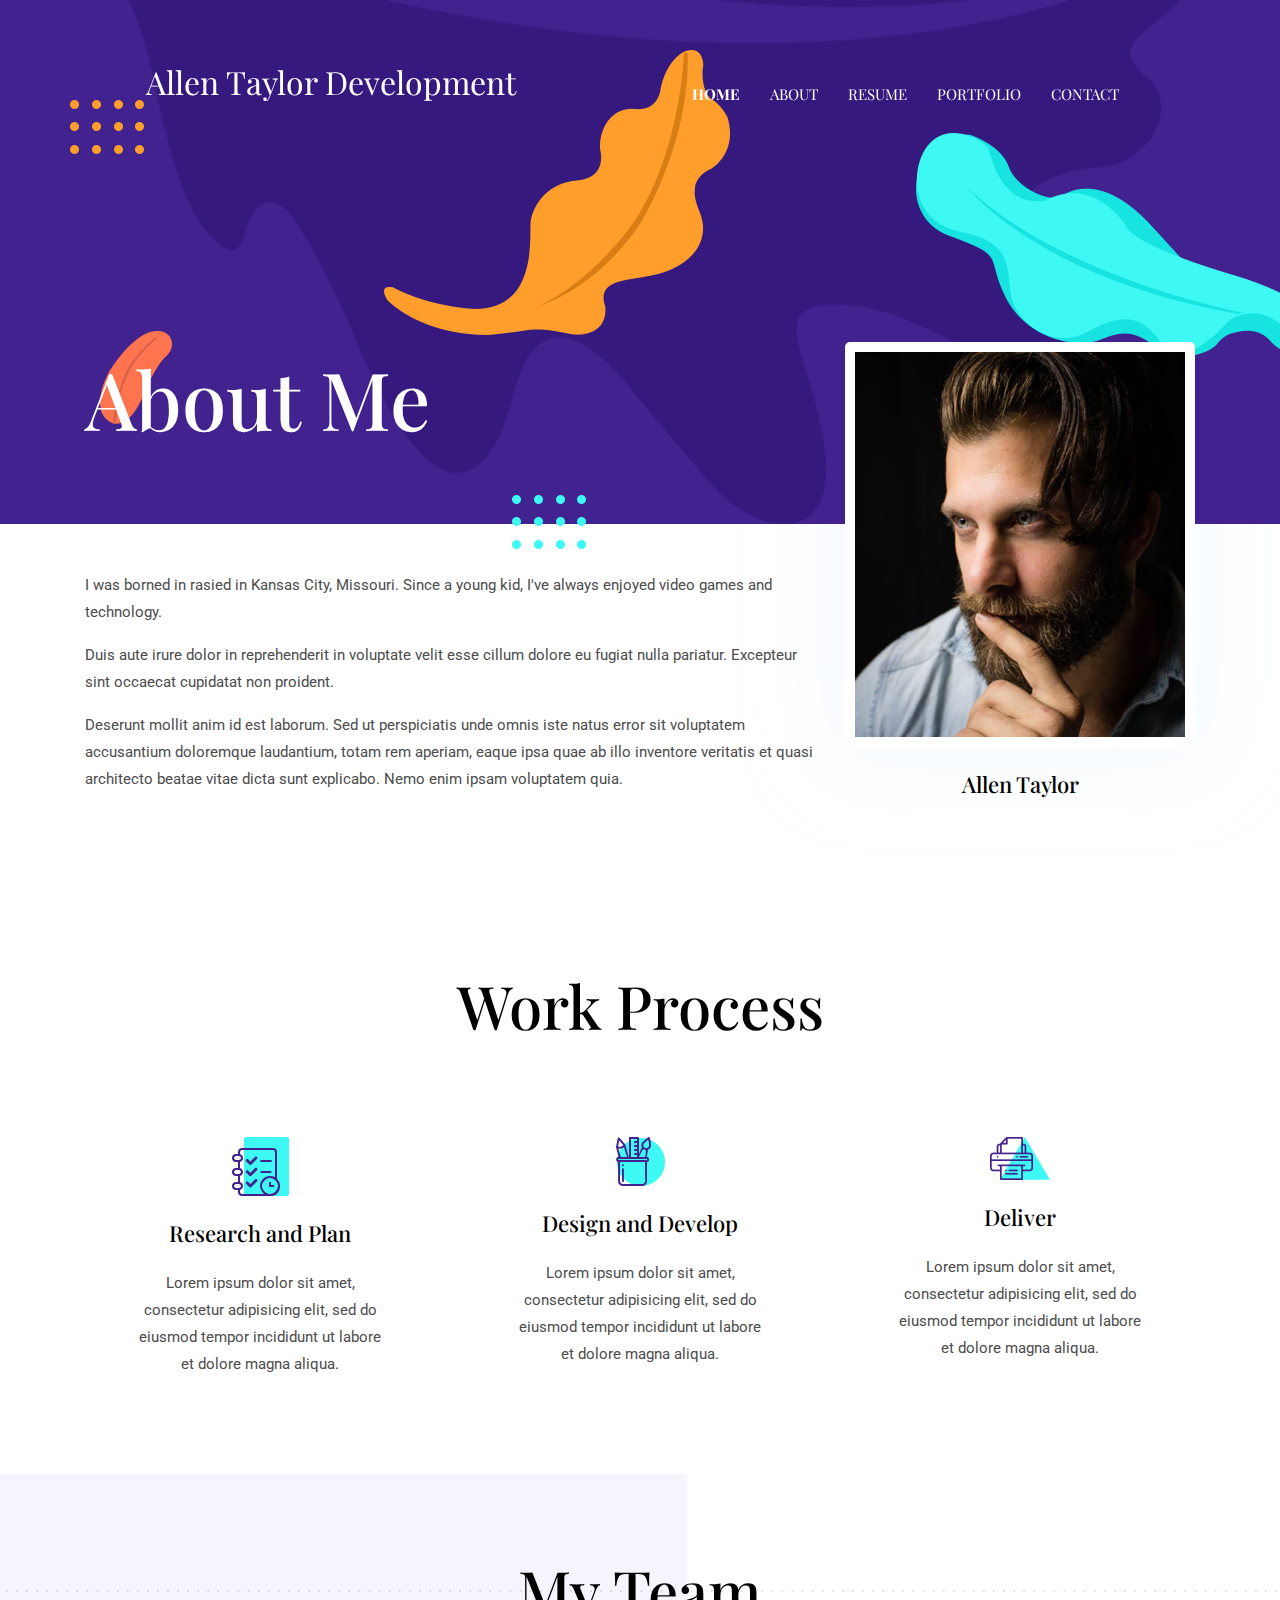
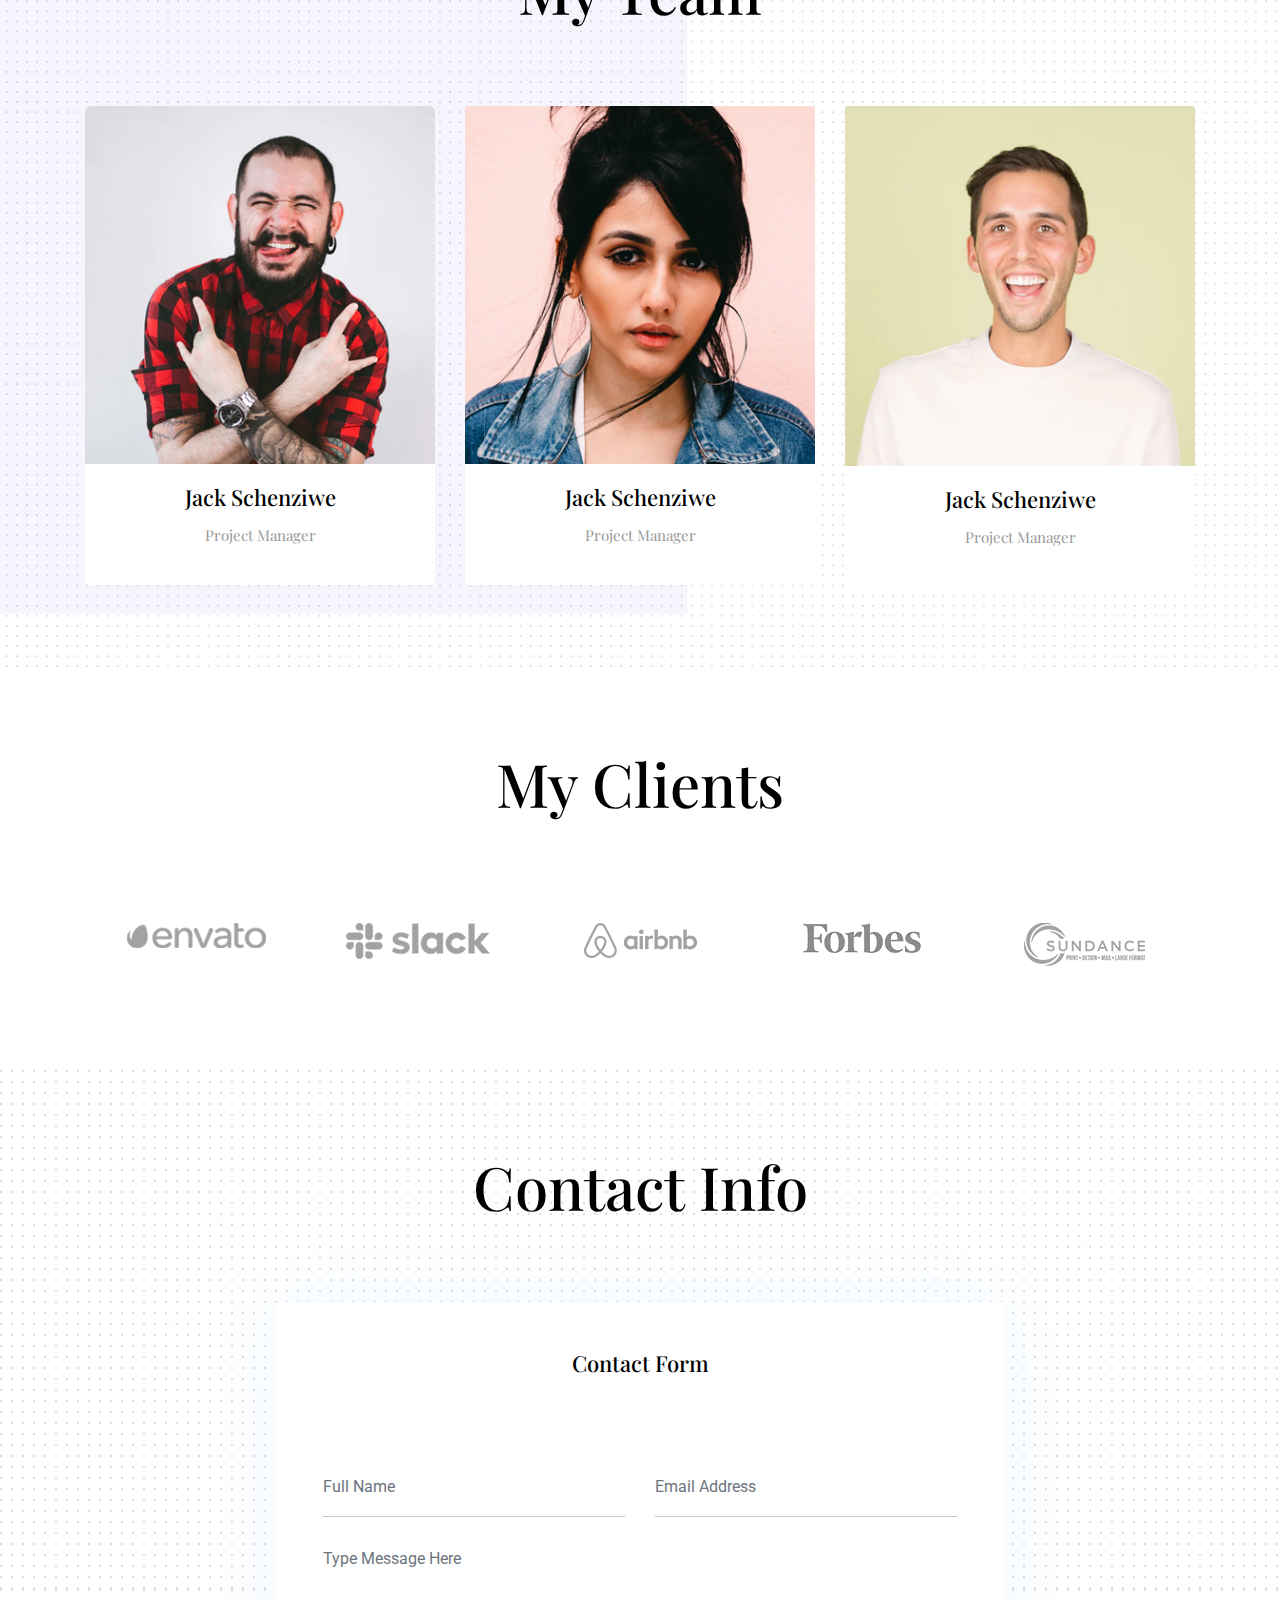
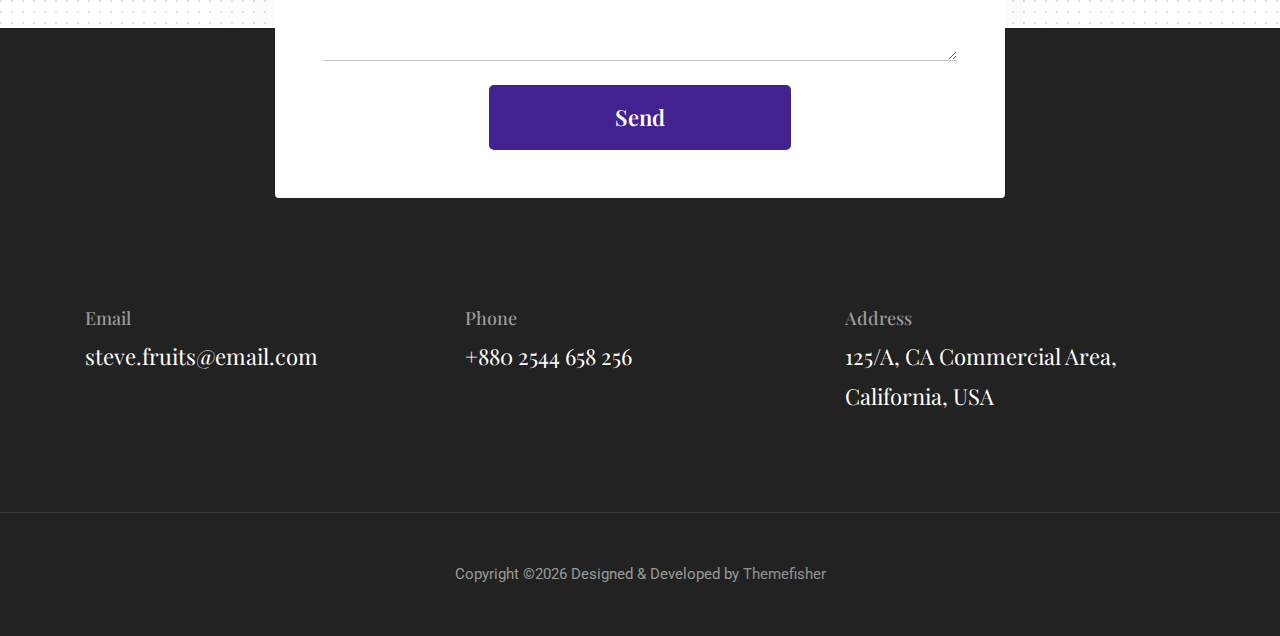
==== about.html @ 37cd65c7 "first commit" ====
<!--
 // WEBSITE: https://themefisher.com
 // TWITTER: https://twitter.com/themefisher
 // FACEBOOK: https://www.facebook.com/themefisher
 // GITHUB: https://github.com/themefisher/
-->

<!-- 
THEME: Kross - Creative Portfolio Template
VERSION: 1.0.0
AUTHOR: Themefisher

HOMEPAGE: https://themefisher.com/products/kross-creative-portfolio-template/
DEMO: https://demo.themefisher.com/kross/
GITHUB: https://github.com/themefisher/meghna-onepage-html5-business-template

Get HUGO Version : https://gethugothemes.com/products/kross-hugo-theme/

WEBSITE: https://themefisher.com
TWITTER: https://twitter.com/themefisher
FACEBOOK: https://www.facebook.com/themefisher
-->

<!DOCTYPE html>
<html lang="en">
<head>

  <!-- Basic Page Needs
  ================================================== -->
  <meta charset="utf-8">
  <title> Allen Taylor</title>

  <!-- Mobile Specific Metas
  ================================================== -->
  <meta http-equiv="X-UA-Compatible" content="IE=edge">
  <meta name="description" content="Creative Portfolio Template">
  <meta name="viewport" content="width=device-width, initial-scale=1.0, maximum-scale=5.0">
  <meta name="author" content="Themefisher">
  <meta name="generator" content="Themefisher Kross Template v1.0">
  <!-- Favicon -->
  <link rel="shortcut icon" type="image/x-icon" href="images/favicon.png" />
  
  <!-- ** Plugins Needed for the Project ** -->
  <!-- Bootstrap -->
  <link rel="stylesheet" href="plugins/bootstrap/bootstrap.min.css">
  <!-- slick slider -->
  <link rel="stylesheet" href="plugins/slick/slick.css">
  <!-- themefy-icon -->
  <link rel="stylesheet" href="plugins/themify-icons/themify-icons.css">

  <!-- Main Stylesheet -->
  <link href="css/style.css" rel="stylesheet">

</head>
<body>
  

<header class="navigation fixed-top">
  <nav class="navbar navbar-expand-lg navbar-dark">
    <a class="navbar-brand font-tertiary h3" href="index.html" id="header">
      <p> Allen Taylor Development</p>
    </a>
    <button class="navbar-toggler" type="button" data-toggle="collapse" data-target="#navigation"
      aria-controls="navigation" aria-expanded="false" aria-label="Toggle navigation">
      <span class="navbar-toggler-icon"></span>
    </button>

    <div class="collapse navbar-collapse text-center" id="navigation">
      <ul class="navbar-nav ml-auto">
        <li class="nav-item active">
          <a class="nav-link" href="index.html">Home</a>
        </li>
        <li class="nav-item">
          <a class="nav-link" href="about.html">about</a>
        </li>
        <li class="nav-item">
          <a class="nav-link" href="resume.html">Resume</a>
        </li>
        <li class="nav-item">
          <a class="nav-link" href="portfolio.html">Portfolio</a>
        </li>
        <li class="nav-item">
          <a class="nav-link" href="contact.html">Contact</a>
        </li>
      </ul>
    </div>
  </nav>
</header>

<!-- page title -->
<section class="page-title-alt bg-primary position-relative">
  <div class="container">
    <div class="row">
      <div class="col-12">
        <h1 class="text-white font-tertiary">About Me</h1>
      </div>
    </div>
  </div>
  <!-- background shapes -->
  <img src="images/illustrations/leaf-bg-top.png" alt="illustrations" class="bg-shape-1 w-100">
  <img src="images/illustrations/dots-group-sm.png" alt="illustrations" class="bg-shape-2">
  <img src="images/illustrations/leaf-yellow.png" alt="illustrations" class="bg-shape-3">
  <img src="images/illustrations/leaf-orange.png" alt="illustrations" class="bg-shape-4">
  <img src="images/illustrations/dots-group-cyan.png" alt="illustrations" class="bg-shape-5">
  <img src="images/illustrations/leaf-cyan-lg.png" alt="illustrations" class="bg-shape-6">
</section>
<!-- /page title -->

<!-- about -->
<section class="section pt-5">
  <div class="container">
    <div class="row">
      <div class="col-md-8">
        <p>I was borned in rasied in Kansas City, Missouri. Since a young kid, I've always enjoyed video games and technology. </p>
        <p>Duis aute irure dolor in reprehenderit in voluptate velit esse cillum dolore eu fugiat nulla pariatur.
          Excepteur sint occaecat cupidatat non proident.</p>
        <p>Deserunt mollit anim id est laborum. Sed ut perspiciatis unde omnis iste natus error sit voluptatem
          accusantium doloremque laudantium, totam rem aperiam, eaque ipsa quae ab illo inventore veritatis et quasi
          architecto beatae vitae dicta sunt explicabo. Nemo enim ipsam voluptatem quia.</p>
      </div>
      <div class="col-md-4 text-center drag-lg-top">
        <div class="shadow-down mb-4">
          <img src="images/about/author.jpg" alt="author" class="img-fluid w-100 rounded-lg border-thick border-white">
        </div>
        <h4>Allen Taylor</h4>
      </div>
    </div>
  </div>
</section>
<!-- /about -->

<!-- Work Process -->
<section class="section">
  <div class="container">
    <div class="row justify-content-around">
      <div class="col-lg-12 text-center">
        <h2 class="section-title">Work Process</h2>
      </div>
      <div class="col-lg-3 col-md-4 text-center hover-shadow pt-3">
        <div class="">
          <img src="images/icons/plan.png" class="mb-4" alt="icon">
          <h4 class="mb-4">Research and Plan</h4>
          <p>Lorem ipsum dolor sit amet, consectetur adipisicing elit, sed do eiusmod tempor incididunt ut labore et
            dolore magna aliqua.</p>
        </div>
      </div>
      <div class="col-lg-3 col-md-4 text-center hover-shadow pt-3">
        <img src="images/icons/design.png" class="mb-4" alt="icon">
        <h4 class="mb-4">Design and Develop</h4>
        <p>Lorem ipsum dolor sit amet, consectetur adipisicing elit, sed do eiusmod tempor incididunt ut labore et
          dolore magna aliqua.</p>
      </div>
      <div class="col-lg-3 col-md-4 text-center hover-shadow pt-3">
        <img src="images/icons/print.png" class="mb-4" alt="icon">
        <h4 class="mb-4">Deliver</h4>
        <p>Lorem ipsum dolor sit amet, consectetur adipisicing elit, sed do eiusmod tempor incididunt ut labore et
          dolore magna aliqua.</p>
      </div>
    </div>
  </div>
</section>
<!-- ./Work Process -->

<!-- team -->
<section class="section bg-cover" data-background="images/backgrounds/team-bg.png">
  <div class="container">
    <div class="row">
      <div class="col-12 text-center">
        <h2 class="section-title">My Team</h2>
      </div>
      <div class="col-md-4 col-sm-6 mb-4 mb-md-0">
        <div class="card text-center">
          <img src="images/team/member-1.png" class="card-img-top">
          <div class="card-body">
            <h4 class="card-title">Jack Schenziwe</h4>
            <p class="text-light font-secondary">Project Manager</p>
          </div>
        </div>
      </div>
      <div class="col-md-4 col-sm-6 mb-4 mb-md-0">
        <div class="card text-center">
          <img src="images/team/member-2.png" class="card-img-top">
          <div class="card-body">
            <h4 class="card-title">Jack Schenziwe</h4>
            <p class="text-light font-secondary">Project Manager</p>
          </div>
        </div>
      </div>
      <div class="col-md-4 col-sm-6 mb-4 mb-md-0">
        <div class="card text-center">
          <img src="images/team/member-3.png" class="card-img-top">
          <div class="card-body">
            <h4 class="card-title">Jack Schenziwe</h4>
            <p class="text-light font-secondary">Project Manager</p>
          </div>
        </div>
      </div>
    </div>
  </div>
</section>
<!-- /team -->

<!-- clients -->
<section class="section">
  <div class="container">
    <div class="row">
      <div class="col-12 text-center">
        <h2 class="section-title">My Clients</h2>
      </div>
    </div>
    <div class="row">
      <div class="col-12">
        <div class="client-logo-slider d-flex align-items-center">
          <a href="contact.html" class="text-center d-block outline-0 p-4"><img class="d-unset img-fluid"
              src="images/clients-logo/client-logo-1.png" alt="client-logo"></a>
          <a href="contact.html" class="text-center d-block outline-0 p-4"><img class="d-unset img-fluid"
              src="images/clients-logo/client-logo-2.png" alt="client-logo"></a>
          <a href="contact.html" class="text-center d-block outline-0 p-4"><img class="d-unset img-fluid"
              src="images/clients-logo/client-logo-3.png" alt="client-logo"></a>
          <a href="contact.html" class="text-center d-block outline-0 p-4"><img class="d-unset img-fluid"
              src="images/clients-logo/client-logo-4.png" alt="client-logo"></a>
          <a href="contact.html" class="text-center d-block outline-0 p-4"><img class="d-unset img-fluid"
              src="images/clients-logo/client-logo-5.png" alt="client-logo"></a>
          <a href="contact.html" class="text-center d-block outline-0 p-4"><img class="d-unset img-fluid"
              src="images/clients-logo/client-logo-1.png" alt="client-logo"></a>
          <a href="contact.html" class="text-center d-block outline-0 p-4"><img class="d-unset img-fluid"
              src="images/clients-logo/client-logo-2.png" alt="client-logo"></a>
          <a href="contact.html" class="text-center d-block outline-0 p-4"><img class="d-unset img-fluid"
              src="images/clients-logo/client-logo-3.png" alt="client-logo"></a>
          <a href="contact.html" class="text-center d-block outline-0 p-4"><img class="d-unset img-fluid"
              src="images/clients-logo/client-logo-4.png" alt="client-logo"></a>
          <a href="contact.html" class="text-center d-block outline-0 p-4"><img class="d-unset img-fluid"
              src="images/clients-logo/client-logo-5.png" alt="client-logo"></a>
        </div>
      </div>
    </div>
  </div>
</section>
<!-- /clients -->

<!-- contact -->
<section class="section section-on-footer" data-background="images/backgrounds/bg-dots.png">
  <div class="container">
    <div class="row">
      <div class="col-12 text-center">
        <h2 class="section-title">Contact Info</h2>
      </div>
      <div class="col-lg-8 mx-auto">
        <div class="bg-white rounded text-center p-5 shadow-down">
          <h4 class="mb-80">Contact Form</h4>
          <form action="#" class="row">
            <div class="col-md-6">
              <input type="text" id="name" name="name" placeholder="Full Name" class="form-control px-0 mb-4" required>
            </div>
            <div class="col-md-6">
              <input type="email" id="email" name="email" placeholder="Email Address" class="form-control px-0 mb-4" required>
            </div>
            <div class="col-12">
              <textarea name="message" id="message" class="form-control px-0 mb-4"
                placeholder="Type Message Here" required></textarea>
            </div>
            <div class="col-lg-6 col-10 mx-auto">
              <button class="btn btn-primary w-100">send</button>
            </div>
          </form>
        </div>
      </div>
    </div>
  </div>
</section>
<!-- /contact -->

<!-- footer -->
<footer class="bg-dark footer-section">
  <div class="section">
    <div class="container">
      <div class="row">
        <div class="col-md-4">
          <h5 class="text-light">Email</h5>
          <p class="text-white paragraph-lg font-secondary">steve.fruits@email.com</p>
        </div>
        <div class="col-md-4">
          <h5 class="text-light">Phone</h5>
          <p class="text-white paragraph-lg font-secondary">+880 2544 658 256</p>
        </div>
        <div class="col-md-4">
          <h5 class="text-light">Address</h5>
          <p class="text-white paragraph-lg font-secondary">125/A, CA Commercial Area, California, USA</p>
        </div>
      </div>
    </div>
  </div>
  <div class="border-top text-center border-dark py-5">
    <p class="mb-0 text-light">Copyright &copy;<script>
        var CurrentYear = new Date().getFullYear()
        document.write(CurrentYear)
      </script> Designed &amp; Developed by <a class="text-white-50" href="Themefisher">Themefisher</a></p>
  </div>
</footer>
<!-- /footer -->

<!-- jQuery -->
<script src="plugins/jQuery/jquery.min.js"></script>
<!-- Bootstrap JS -->
<script src="plugins/bootstrap/bootstrap.min.js"></script>
<!-- slick slider -->
<script src="plugins/slick/slick.min.js"></script>
<!-- filter -->
<script src="plugins/shuffle/shuffle.min.js"></script>

<!-- Main Script -->
<script src="js/script.js"></script>

</body>
</html>
---- plugins/themify-icons/themify-icons.css ----
@font-face{font-family:themify;src:url(fonts/themify.eot?-fvbane);src:url(fonts/themify.eot?#iefix-fvbane) format('embedded-opentype'),url(fonts/themify.woff?-fvbane) format('woff'),url(fonts/themify.ttf?-fvbane) format('truetype'),url(fonts/themify.svg?-fvbane#themify) format('svg');font-weight:400;font-style:normal}[class*=" ti-"],[class^=ti-]{font-family:themify;speak:none;font-style:normal;font-weight:400;font-variant:normal;text-transform:none;line-height:1;-webkit-font-smoothing:antialiased;-moz-osx-font-smoothing:grayscale}.ti-wand:before{content:"\e600"}.ti-volume:before{content:"\e601"}.ti-user:before{content:"\e602"}.ti-unlock:before{content:"\e603"}.ti-unlink:before{content:"\e604"}.ti-trash:before{content:"\e605"}.ti-thought:before{content:"\e606"}.ti-target:before{content:"\e607"}.ti-tag:before{content:"\e608"}.ti-tablet:before{content:"\e609"}.ti-star:before{content:"\e60a"}.ti-spray:before{content:"\e60b"}.ti-signal:before{content:"\e60c"}.ti-shopping-cart:before{content:"\e60d"}.ti-shopping-cart-full:before{content:"\e60e"}.ti-settings:before{content:"\e60f"}.ti-search:before{content:"\e610"}.ti-zoom-in:before{content:"\e611"}.ti-zoom-out:before{content:"\e612"}.ti-cut:before{content:"\e613"}.ti-ruler:before{content:"\e614"}.ti-ruler-pencil:before{content:"\e615"}.ti-ruler-alt:before{content:"\e616"}.ti-bookmark:before{content:"\e617"}.ti-bookmark-alt:before{content:"\e618"}.ti-reload:before{content:"\e619"}.ti-plus:before{content:"\e61a"}.ti-pin:before{content:"\e61b"}.ti-pencil:before{content:"\e61c"}.ti-pencil-alt:before{content:"\e61d"}.ti-paint-roller:before{content:"\e61e"}.ti-paint-bucket:before{content:"\e61f"}.ti-na:before{content:"\e620"}.ti-mobile:before{content:"\e621"}.ti-minus:before{content:"\e622"}.ti-medall:before{content:"\e623"}.ti-medall-alt:before{content:"\e624"}.ti-marker:before{content:"\e625"}.ti-marker-alt:before{content:"\e626"}.ti-arrow-up:before{content:"\e627"}.ti-arrow-right:before{content:"\e628"}.ti-arrow-left:before{content:"\e629"}.ti-arrow-down:before{content:"\e62a"}.ti-lock:before{content:"\e62b"}.ti-location-arrow:before{content:"\e62c"}.ti-link:before{content:"\e62d"}.ti-layout:before{content:"\e62e"}.ti-layers:before{content:"\e62f"}.ti-layers-alt:before{content:"\e630"}.ti-key:before{content:"\e631"}.ti-import:before{content:"\e632"}.ti-image:before{content:"\e633"}.ti-heart:before{content:"\e634"}.ti-heart-broken:before{content:"\e635"}.ti-hand-stop:before{content:"\e636"}.ti-hand-open:before{content:"\e637"}.ti-hand-drag:before{content:"\e638"}.ti-folder:before{content:"\e639"}.ti-flag:before{content:"\e63a"}.ti-flag-alt:before{content:"\e63b"}.ti-flag-alt-2:before{content:"\e63c"}.ti-eye:before{content:"\e63d"}.ti-export:before{content:"\e63e"}.ti-exchange-vertical:before{content:"\e63f"}.ti-desktop:before{content:"\e640"}.ti-cup:before{content:"\e641"}.ti-crown:before{content:"\e642"}.ti-comments:before{content:"\e643"}.ti-comment:before{content:"\e644"}.ti-comment-alt:before{content:"\e645"}.ti-close:before{content:"\e646"}.ti-clip:before{content:"\e647"}.ti-angle-up:before{content:"\e648"}.ti-angle-right:before{content:"\e649"}.ti-angle-left:before{content:"\e64a"}.ti-angle-down:before{content:"\e64b"}.ti-check:before{content:"\e64c"}.ti-check-box:before{content:"\e64d"}.ti-camera:before{content:"\e64e"}.ti-announcement:before{content:"\e64f"}.ti-brush:before{content:"\e650"}.ti-briefcase:before{content:"\e651"}.ti-bolt:before{content:"\e652"}.ti-bolt-alt:before{content:"\e653"}.ti-blackboard:before{content:"\e654"}.ti-bag:before{content:"\e655"}.ti-move:before{content:"\e656"}.ti-arrows-vertical:before{content:"\e657"}.ti-arrows-horizontal:before{content:"\e658"}.ti-fullscreen:before{content:"\e659"}.ti-arrow-top-right:before{content:"\e65a"}.ti-arrow-top-left:before{content:"\e65b"}.ti-arrow-circle-up:before{content:"\e65c"}.ti-arrow-circle-right:before{content:"\e65d"}.ti-arrow-circle-left:before{content:"\e65e"}.ti-arrow-circle-down:before{content:"\e65f"}.ti-angle-double-up:before{content:"\e660"}.ti-angle-double-right:before{content:"\e661"}.ti-angle-double-left:before{content:"\e662"}.ti-angle-double-down:before{content:"\e663"}.ti-zip:before{content:"\e664"}.ti-world:before{content:"\e665"}.ti-wheelchair:before{content:"\e666"}.ti-view-list:before{content:"\e667"}.ti-view-list-alt:before{content:"\e668"}.ti-view-grid:before{content:"\e669"}.ti-uppercase:before{content:"\e66a"}.ti-upload:before{content:"\e66b"}.ti-underline:before{content:"\e66c"}.ti-truck:before{content:"\e66d"}.ti-timer:before{content:"\e66e"}.ti-ticket:before{content:"\e66f"}.ti-thumb-up:before{content:"\e670"}.ti-thumb-down:before{content:"\e671"}.ti-text:before{content:"\e672"}.ti-stats-up:before{content:"\e673"}.ti-stats-down:before{content:"\e674"}.ti-split-v:before{content:"\e675"}.ti-split-h:before{content:"\e676"}.ti-smallcap:before{content:"\e677"}.ti-shine:before{content:"\e678"}.ti-shift-right:before{content:"\e679"}.ti-shift-left:before{content:"\e67a"}.ti-shield:before{content:"\e67b"}.ti-notepad:before{content:"\e67c"}.ti-server:before{content:"\e67d"}.ti-quote-right:before{content:"\e67e"}.ti-quote-left:before{content:"\e67f"}.ti-pulse:before{content:"\e680"}.ti-printer:before{content:"\e681"}.ti-power-off:before{content:"\e682"}.ti-plug:before{content:"\e683"}.ti-pie-chart:before{content:"\e684"}.ti-paragraph:before{content:"\e685"}.ti-panel:before{content:"\e686"}.ti-package:before{content:"\e687"}.ti-music:before{content:"\e688"}.ti-music-alt:before{content:"\e689"}.ti-mouse:before{content:"\e68a"}.ti-mouse-alt:before{content:"\e68b"}.ti-money:before{content:"\e68c"}.ti-microphone:before{content:"\e68d"}.ti-menu:before{content:"\e68e"}.ti-menu-alt:before{content:"\e68f"}.ti-map:before{content:"\e690"}.ti-map-alt:before{content:"\e691"}.ti-loop:before{content:"\e692"}.ti-location-pin:before{content:"\e693"}.ti-list:before{content:"\e694"}.ti-light-bulb:before{content:"\e695"}.ti-Italic:before{content:"\e696"}.ti-info:before{content:"\e697"}.ti-infinite:before{content:"\e698"}.ti-id-badge:before{content:"\e699"}.ti-hummer:before{content:"\e69a"}.ti-home:before{content:"\e69b"}.ti-help:before{content:"\e69c"}.ti-headphone:before{content:"\e69d"}.ti-harddrives:before{content:"\e69e"}.ti-harddrive:before{content:"\e69f"}.ti-gift:before{content:"\e6a0"}.ti-game:before{content:"\e6a1"}.ti-filter:before{content:"\e6a2"}.ti-files:before{content:"\e6a3"}.ti-file:before{content:"\e6a4"}.ti-eraser:before{content:"\e6a5"}.ti-envelope:before{content:"\e6a6"}.ti-download:before{content:"\e6a7"}.ti-direction:before{content:"\e6a8"}.ti-direction-alt:before{content:"\e6a9"}.ti-dashboard:before{content:"\e6aa"}.ti-control-stop:before{content:"\e6ab"}.ti-control-shuffle:before{content:"\e6ac"}.ti-control-play:before{content:"\e6ad"}.ti-control-pause:before{content:"\e6ae"}.ti-control-forward:before{content:"\e6af"}.ti-control-backward:before{content:"\e6b0"}.ti-cloud:before{content:"\e6b1"}.ti-cloud-up:before{content:"\e6b2"}.ti-cloud-down:before{content:"\e6b3"}.ti-clipboard:before{content:"\e6b4"}.ti-car:before{content:"\e6b5"}.ti-calendar:before{content:"\e6b6"}.ti-book:before{content:"\e6b7"}.ti-bell:before{content:"\e6b8"}.ti-basketball:before{content:"\e6b9"}.ti-bar-chart:before{content:"\e6ba"}.ti-bar-chart-alt:before{content:"\e6bb"}.ti-back-right:before{content:"\e6bc"}.ti-back-left:before{content:"\e6bd"}.ti-arrows-corner:before{content:"\e6be"}.ti-archive:before{content:"\e6bf"}.ti-anchor:before{content:"\e6c0"}.ti-align-right:before{content:"\e6c1"}.ti-align-left:before{content:"\e6c2"}.ti-align-justify:before{content:"\e6c3"}.ti-align-center:before{content:"\e6c4"}.ti-alert:before{content:"\e6c5"}.ti-alarm-clock:before{content:"\e6c6"}.ti-agenda:before{content:"\e6c7"}.ti-write:before{content:"\e6c8"}.ti-window:before{content:"\e6c9"}.ti-widgetized:before{content:"\e6ca"}.ti-widget:before{content:"\e6cb"}.ti-widget-alt:before{content:"\e6cc"}.ti-wallet:before{content:"\e6cd"}.ti-video-clapper:before{content:"\e6ce"}.ti-video-camera:before{content:"\e6cf"}.ti-vector:before{content:"\e6d0"}.ti-themify-logo:before{content:"\e6d1"}.ti-themify-favicon:before{content:"\e6d2"}.ti-themify-favicon-alt:before{content:"\e6d3"}.ti-support:before{content:"\e6d4"}.ti-stamp:before{content:"\e6d5"}.ti-split-v-alt:before{content:"\e6d6"}.ti-slice:before{content:"\e6d7"}.ti-shortcode:before{content:"\e6d8"}.ti-shift-right-alt:before{content:"\e6d9"}.ti-shift-left-alt:before{content:"\e6da"}.ti-ruler-alt-2:before{content:"\e6db"}.ti-receipt:before{content:"\e6dc"}.ti-pin2:before{content:"\e6dd"}.ti-pin-alt:before{content:"\e6de"}.ti-pencil-alt2:before{content:"\e6df"}.ti-palette:before{content:"\e6e0"}.ti-more:before{content:"\e6e1"}.ti-more-alt:before{content:"\e6e2"}.ti-microphone-alt:before{content:"\e6e3"}.ti-magnet:before{content:"\e6e4"}.ti-line-double:before{content:"\e6e5"}.ti-line-dotted:before{content:"\e6e6"}.ti-line-dashed:before{content:"\e6e7"}.ti-layout-width-full:before{content:"\e6e8"}.ti-layout-width-default:before{content:"\e6e9"}.ti-layout-width-default-alt:before{content:"\e6ea"}.ti-layout-tab:before{content:"\e6eb"}.ti-layout-tab-window:before{content:"\e6ec"}.ti-layout-tab-v:before{content:"\e6ed"}.ti-layout-tab-min:before{content:"\e6ee"}.ti-layout-slider:before{content:"\e6ef"}.ti-layout-slider-alt:before{content:"\e6f0"}.ti-layout-sidebar-right:before{content:"\e6f1"}.ti-layout-sidebar-none:before{content:"\e6f2"}.ti-layout-sidebar-left:before{content:"\e6f3"}.ti-layout-placeholder:before{content:"\e6f4"}.ti-layout-menu:before{content:"\e6f5"}.ti-layout-menu-v:before{content:"\e6f6"}.ti-layout-menu-separated:before{content:"\e6f7"}.ti-layout-menu-full:before{content:"\e6f8"}.ti-layout-media-right-alt:before{content:"\e6f9"}.ti-layout-media-right:before{content:"\e6fa"}.ti-layout-media-overlay:before{content:"\e6fb"}.ti-layout-media-overlay-alt:before{content:"\e6fc"}.ti-layout-media-overlay-alt-2:before{content:"\e6fd"}.ti-layout-media-left-alt:before{content:"\e6fe"}.ti-layout-media-left:before{content:"\e6ff"}.ti-layout-media-center-alt:before{content:"\e700"}.ti-layout-media-center:before{content:"\e701"}.ti-layout-list-thumb:before{content:"\e702"}.ti-layout-list-thumb-alt:before{content:"\e703"}.ti-layout-list-post:before{content:"\e704"}.ti-layout-list-large-image:before{content:"\e705"}.ti-layout-line-solid:before{content:"\e706"}.ti-layout-grid4:before{content:"\e707"}.ti-layout-grid3:before{content:"\e708"}.ti-layout-grid2:before{content:"\e709"}.ti-layout-grid2-thumb:before{content:"\e70a"}.ti-layout-cta-right:before{content:"\e70b"}.ti-layout-cta-left:before{content:"\e70c"}.ti-layout-cta-center:before{content:"\e70d"}.ti-layout-cta-btn-right:before{content:"\e70e"}.ti-layout-cta-btn-left:before{content:"\e70f"}.ti-layout-column4:before{content:"\e710"}.ti-layout-column3:before{content:"\e711"}.ti-layout-column2:before{content:"\e712"}.ti-layout-accordion-separated:before{content:"\e713"}.ti-layout-accordion-merged:before{content:"\e714"}.ti-layout-accordion-list:before{content:"\e715"}.ti-ink-pen:before{content:"\e716"}.ti-info-alt:before{content:"\e717"}.ti-help-alt:before{content:"\e718"}.ti-headphone-alt:before{content:"\e719"}.ti-hand-point-up:before{content:"\e71a"}.ti-hand-point-right:before{content:"\e71b"}.ti-hand-point-left:before{content:"\e71c"}.ti-hand-point-down:before{content:"\e71d"}.ti-gallery:before{content:"\e71e"}.ti-face-smile:before{content:"\e71f"}.ti-face-sad:before{content:"\e720"}.ti-credit-card:before{content:"\e721"}.ti-control-skip-forward:before{content:"\e722"}.ti-control-skip-backward:before{content:"\e723"}.ti-control-record:before{content:"\e724"}.ti-control-eject:before{content:"\e725"}.ti-comments-smiley:before{content:"\e726"}.ti-brush-alt:before{content:"\e727"}.ti-youtube:before{content:"\e728"}.ti-vimeo:before{content:"\e729"}.ti-twitter:before{content:"\e72a"}.ti-time:before{content:"\e72b"}.ti-tumblr:before{content:"\e72c"}.ti-skype:before{content:"\e72d"}.ti-share:before{content:"\e72e"}.ti-share-alt:before{content:"\e72f"}.ti-rocket:before{content:"\e730"}.ti-pinterest:before{content:"\e731"}.ti-new-window:before{content:"\e732"}.ti-microsoft:before{content:"\e733"}.ti-list-ol:before{content:"\e734"}.ti-linkedin:before{content:"\e735"}.ti-layout-sidebar-2:before{content:"\e736"}.ti-layout-grid4-alt:before{content:"\e737"}.ti-layout-grid3-alt:before{content:"\e738"}.ti-layout-grid2-alt:before{content:"\e739"}.ti-layout-column4-alt:before{content:"\e73a"}.ti-layout-column3-alt:before{content:"\e73b"}.ti-layout-column2-alt:before{content:"\e73c"}.ti-instagram:before{content:"\e73d"}.ti-google:before{content:"\e73e"}.ti-github:before{content:"\e73f"}.ti-flickr:before{content:"\e740"}.ti-facebook:before{content:"\e741"}.ti-dropbox:before{content:"\e742"}.ti-dribbble:before{content:"\e743"}.ti-apple:before{content:"\e744"}.ti-android:before{content:"\e745"}.ti-save:before{content:"\e746"}.ti-save-alt:before{content:"\e747"}.ti-yahoo:before{content:"\e748"}.ti-wordpress:before{content:"\e749"}.ti-vimeo-alt:before{content:"\e74a"}.ti-twitter-alt:before{content:"\e74b"}.ti-tumblr-alt:before{content:"\e74c"}.ti-trello:before{content:"\e74d"}.ti-stack-overflow:before{content:"\e74e"}.ti-soundcloud:before{content:"\e74f"}.ti-sharethis:before{content:"\e750"}.ti-sharethis-alt:before{content:"\e751"}.ti-reddit:before{content:"\e752"}.ti-pinterest-alt:before{content:"\e753"}.ti-microsoft-alt:before{content:"\e754"}.ti-linux:before{content:"\e755"}.ti-jsfiddle:before{content:"\e756"}.ti-joomla:before{content:"\e757"}.ti-html5:before{content:"\e758"}.ti-flickr-alt:before{content:"\e759"}.ti-email:before{content:"\e75a"}.ti-drupal:before{content:"\e75b"}.ti-dropbox-alt:before{content:"\e75c"}.ti-css3:before{content:"\e75d"}.ti-rss:before{content:"\e75e"}.ti-rss-alt:before{content:"\e75f"}
---- css/style.css ----
/**
 * WEBSITE: https://themefisher.com
 * TWITTER: https://twitter.com/themefisher
 * FACEBOOK: https://www.facebook.com/themefisher
 * GITHUB: https://github.com/themefisher/
 */

/*!
THEME: Kross - Creative Portfolio Template
VERSION: 1.0.0
AUTHOR: Themefisher

HOMEPAGE: https://themefisher.com/products/kross-creative-portfolio-template/
DEMO: https://demo.themefisher.com/kross/
GITHUB: https://github.com/themefisher/meghna-onepage-html5-business-template

Get HUGO Version : https://gethugothemes.com/products/kross-hugo-theme/

WEBSITE: https://themefisher.com
TWITTER: https://twitter.com/themefisher
FACEBOOK: https://www.facebook.com/themefisher
*/
/*  typography */
@import url("https://fonts.googleapis.com/css?family=Playfair+Display:700|Roboto:400");
body {
  line-height: 1.2;
  font-family: "Roboto", sans-serif;
  -webkit-font-smoothing: antialiased;
  font-size: 15px;
  color: #4c4c4c;
}
#header p{
  font-size: 32px;
  color: #fff;
  font-family: "Playfair Display", serif;
}

p, .paragraph {
  font-weight: 400;
  color: #4c4c4c;
  font-size: 15px;
  line-height: 1.8;
  font-family: "Roboto", sans-serif;
}
p-lg, .paragraph-lg {
  font-size: 22px;
}

h1, h2, h3, h4, h5, h6 {
  color: #000;
  font-family: "Playfair Display", serif;
  line-height: 1.2;
}

h1, .h1 {
  font-size: 80px;
}
@media (max-width: 991px) {
  h1, .h1 {
    font-size: 65px;
  }
}

h2, .h2 {
  font-size: 60px;
}
@media (max-width: 991px) {
  h2, .h2 {
    font-size: 50px;
  }
}

h3, .h3 {
  font-size: 40px;
}

h4, .h4 {
  font-size: 22px;
}

h5, .h5 {
  font-size: 18px;
}

h6, .h6 {
  font-size: 14px;
}

/* Button style */
.btn {
  font-size: 22px;
  font-family: "Playfair Display", serif;
  text-transform: capitalize;
  padding: 16px 44px;
  border-radius: 5px;
  font-weight: 600;
  border: 0;
  position: relative;
  z-index: 1;
  transition: 0.2s ease;
}
.btn:focus {
  outline: 0;
  box-shadow: none !important;
}
.btn:active {
  box-shadow: none;
}
.btn-sm {
  font-size: 15px;
  padding: 10px 30px;
}
.btn-xs {
  padding: 5px 10px;
  font-size: 15px;
}

.btn-primary {
  background: #41228e;
  color: #fff;
}
.btn-primary:active {
  background: #542cb7 !important;
}
.btn-primary:hover {
  background: #542cb7;
}
.btn-primary.focus, .btn-primary.active {
  background: #542cb7 !important;
  box-shadow: none !important;
}

.btn-transparent {
  background: transparent;
  color: #41228e;
  font-weight: bold;
}
.btn-transparent:active, .btn-transparent:hover {
  color: #41228e;
}

body {
  background-color: #fff;
  overflow-x: hidden;
}

::-moz-selection {
  background: #542cb7;
  color: #fff;
}

::selection {
  background: #542cb7;
  color: #fff;
}

/* preloader */
.preloader {
  position: fixed;
  top: 0;
  left: 0;
  right: 0;
  bottom: 0;
  background-color: #fff;
  z-index: 999;
  display: flex;
  align-items: center;
  justify-content: center;
}

ol,
ul {
  list-style-type: none;
  margin: 0px;
}

img {
  vertical-align: middle;
  border: 0;
}

a,
a:hover,
a:focus {
  text-decoration: none;
}

a,
button,
select {
  cursor: pointer;
  transition: 0.2s ease;
}
a:focus,
button:focus,
select:focus {
  outline: 0;
}

a.text-dark:hover {
  color: #41228e !important;
}

a:hover {
  color: #41228e;
}

.slick-slide {
  outline: 0;
}

.section {
  padding-top: 80px;
  padding-bottom: 80px;
}
.section-title {
  margin-bottom: 80px;
  font-family: "Playfair Display", serif;
}

.bg-cover {
  background-size: cover;
  background-position: center center;
  background-repeat: no-repeat;
}

/* overlay */
.overlay {
  position: relative;
}
.overlay::before {
  position: absolute;
  content: "";
  height: 100%;
  width: 100%;
  top: 0;
  left: 0;
  background: #000;
  opacity: 0.5;
}

.outline-0 {
  outline: 0 !important;
}

.d-unset {
  display: unset !important;
}

.bg-primary {
  background: #41228e !important;
}

.bg-gray {
  background: #eaeaea !important;
}

.text-primary {
  color: #41228e !important;
}

.text-color {
  color: #4c4c4c;
}

.text-dark {
  color: #000 !important;
}

.text-light {
  color: #999999 !important;
}

.mb-10 {
  margin-bottom: 10px !important;
}

.mb-20 {
  margin-bottom: 20px !important;
}

.mb-30 {
  margin-bottom: 30px !important;
}

.mb-40 {
  margin-bottom: 40px !important;
}

.mb-50 {
  margin-bottom: 50px !important;
}

.mb-60 {
  margin-bottom: 60px !important;
}

.mb-70 {
  margin-bottom: 70px !important;
}

.mb-80 {
  margin-bottom: 80px !important;
}

.mb-90 {
  margin-bottom: 90px !important;
}

.mb-100 {
  margin-bottom: 100px !important;
}

.zindex-1 {
  z-index: 1;
}

.rounded-lg {
  border-radius: 15px;
}

.overflow-hidden {
  overflow: hidden;
}

.font-secondary {
  font-family: "Playfair Display", serif !important;
}

.font-tertiary {
  font-family: "Playfair Display", serif !important;
}

.shadow {
  box-shadow: 0px 18px 39.1px 6.9px rgba(224, 241, 255, 0.34) !important;
}

.bg-dark {
  background-color: #222222 !important;
}

/* icon */
.icon {
  font-size: 45px;
}

.icon-bg {
  height: 100px;
  width: 100px;
  line-height: 100px;
  text-align: center;
}

.icon-light {
  color: #c8d5ef;
}

/* /icon */
/* slick slider */
.slick-dots {
  text-align: center;
  padding-left: 0;
}
.slick-dots li {
  display: inline-block;
  margin: 2px;
}
.slick-dots li.slick-active button {
  background: #fff;
  width: 25px;
}
.slick-dots li button {
  height: 6px;
  width: 12px;
  background: rgba(255, 255, 255, 0.5);
  color: transparent;
  border-radius: 10px;
  overflow: hidden;
  transition: 0.2s ease;
  border: 0;
}

/* /slick slider */
/* form */
.form-control {
  border: 0;
  border-radius: 0;
  border-bottom: 1px solid #c7c7c7;
  height: 60px;
}
.form-control:focus {
  border-color: #41228e;
  outline: 0;
  box-shadow: none !important;
}

textarea.form-control {
  height: 120px;
}

/* /form */
/* card */
.card {
  border: 0;
}
.card-header {
  border: 0;
}
.card-footer {
  border: 0;
}

/* /card */
.navigation {
  padding: 40px 130px;
  transition: 0.3s ease;
}
.navigation.nav-bg {
  background-color: #41228e;
  padding: 15px 100px;
}
@media (max-width: 991px) {
  .navigation.nav-bg {
    padding: 15px 20px;
  }
}
@media (max-width: 991px) {
  .navigation {
    padding: 20px;
    background: #41228e;
  }
}

.navbar .nav-item .nav-link {
  font-family: "Playfair Display", serif;
  text-transform: uppercase;
  padding: 15px;
}
.navbar .nav-item.active {
  font-weight: bold;
}

.navbar-dark .navbar-nav .nav-link {
  color: #fff;
}

.hero-area {
  padding: 300px 0 200px;
  position: relative;
}
@media (max-width: 767px) {
  .hero-area {
    padding: 250px 0 150px;
    overflow: hidden;
  }
}
.hero-area h1 {
  position: relative;
  z-index: 2;
}

.layer {
  position: absolute;
  z-index: 1;
}

#l1 {
  bottom: 0;
  left: 0;
}

#l2 {
  top: 190px;
  left: -250px;
}

#l3 {
  top: 200px;
  left: 40%;
}

#l4 {
  top: 200px;
  right: 40%;
}

#l5 {
  top: 100px;
  right: -150px;
}

#l6 {
  bottom: -20px;
  left: 10%;
}

#l7 {
  bottom: 100px;
  left: 20%;
}

#l8 {
  bottom: 160px;
  right: 45%;
}

#l9 {
  bottom: 100px;
  right: -10px;
}

.layer-bg {
  position: absolute;
  bottom: 0;
  left: 0;
}

/* skills */
.progress-wrapper {
  height: 130px;
  overflow: hidden;
}

.wave {
  position: absolute;
  width: 100%;
  height: 100%;
}
.wave::before, .wave::after {
  content: "";
  position: absolute;
  width: 800px;
  height: 800px;
  bottom: 0;
  left: 50%;
  background-color: rgba(255, 255, 255, 0.4);
  border-radius: 45%;
  transform: translateX(-50%) rotate(0);
  -webkit-animation: rotate 6s linear infinite;
          animation: rotate 6s linear infinite;
  z-index: 10;
}
.wave::after {
  border-radius: 47%;
  background-color: rgba(255, 255, 255, 0.9);
  transform: translateX(-50%) rotate(0);
  -webkit-animation: rotate 10s linear -5s infinite;
          animation: rotate 10s linear -5s infinite;
  z-index: 20;
}

@-webkit-keyframes rotate {
  50% {
    transform: translateX(-50%) rotate(180deg);
  }
  100% {
    transform: translateX(-50%) rotate(360deg);
  }
}

@keyframes rotate {
  50% {
    transform: translateX(-50%) rotate(180deg);
  }
  100% {
    transform: translateX(-50%) rotate(360deg);
  }
}
/* /skills */
/* education */
.edu-bg-image {
  position: absolute;
  left: 0;
  top: -300px;
  z-index: -1;
}

/* /education */
/* service */
.hover-bg-primary {
  transition: 0.3s ease;
}
.hover-bg-primary:hover {
  background: #41228e;
}
.hover-bg-primary:hover * {
  color: #fff;
}

.active-bg-primary {
  transition: 0.3s ease;
  background: #41228e;
}
.active-bg-primary * {
  color: #fff;
}

.hover-shadow {
  transition: 0.2s ease;
}
.hover-shadow:hover {
  box-shadow: 0px 18px 40px 8px rgba(224, 241, 255, 0.54) !important;
}

/* /service */
/* portfolio */
.hover-wrapper {
  overflow: hidden;
}
.hover-wrapper img {
  transition: 0.3s ease;
  transform: scale(1.1);
}
.hover-wrapper:hover img {
  transform: scale(1);
}
.hover-wrapper:hover .hover-overlay {
  opacity: 1;
  visibility: visible;
}

.hover-overlay {
  position: absolute;
  height: 100%;
  width: 100%;
  border-radius: inherit;
  top: 0;
  left: 0;
  background: rgba(0, 0, 0, 0.3);
  opacity: 0;
  visibility: hidden;
  transition: 0.3s ease;
}

.hover-content {
  position: absolute;
  top: 50%;
  transform: translateY(-50%);
  left: 0;
  right: 0;
  text-align: center;
}

/* /portfolio */
/* testimonial */
.testimonial-content strong {
  color: #2bfdff;
  font-weight: normal;
}

.testimonial-bg-shapes .container {
  position: relative;
  z-index: 1;
}
.testimonial-bg-shapes .bg-map {
  position: absolute;
  left: 50%;
  top: 50%;
  transform: translate(-50%, -50%);
}
.testimonial-bg-shapes .bg-shape-1 {
  position: absolute;
  left: 100px;
  top: -50px;
}
.testimonial-bg-shapes .bg-shape-2 {
  position: absolute;
  right: 150px;
  top: 50px;
}
.testimonial-bg-shapes .bg-shape-3 {
  position: absolute;
  right: 50px;
  top: 200px;
}
.testimonial-bg-shapes .bg-shape-4 {
  position: absolute;
  left: 100px;
  bottom: 200px;
}
.testimonial-bg-shapes .bg-shape-5 {
  position: absolute;
  right: 200px;
  bottom: -50px;
}

/* /testimonial */
/* footer */
.footer-section {
  padding-top: 200px;
}

.section-on-footer {
  margin-bottom: -250px;
}

.shadow-down {
  position: relative;
}
.shadow-down::before {
  position: absolute;
  content: "";
  box-shadow: 0px 0px 80.75px 14.25px rgba(224, 241, 255, 0.34);
  height: 100%;
  width: 100%;
  left: 0;
  top: 0;
  z-index: -1;
}

/* /footer */
.card-lg {
  flex-direction: row-reverse;
  align-items: center;
}
@media (max-width: 991px) {
  .card-lg {
    flex-direction: column;
  }
}

blockquote {
  display: inline-block;
  padding: 20px 25px;
  background: #eaeaea;
  border-left: 3px solid #41228e;
  font-style: italic;
  font-size: 22px;
  line-height: 1.7;
}

.content * {
  margin-bottom: 20px;
}
.content strong {
  font-family: "Playfair Display", serif;
  font-size: 22px;
  font-weight: normal;
  color: #000;
  display: inherit;
  line-height: 1.5;
}

.page-title-alt {
  padding: 350px 0 70px;
}

.border-thick {
  border: 10px solid;
}

.drag-lg-top {
  margin-top: -230px;
}
@media (max-width: 991px) {
  .drag-lg-top {
    margin-top: 0;
  }
}

.page-title-alt .container {
  position: relative;
  z-index: 1;
}
.page-title-alt .bg-shape-1 {
  position: absolute;
  left: 0;
  top: 0;
  height: 100%;
}
.page-title-alt .bg-shape-2 {
  position: absolute;
  left: 70px;
  top: 100px;
}
.page-title-alt .bg-shape-3 {
  position: absolute;
  left: 30%;
  top: 50px;
  transform: rotate(180deg);
}
.page-title-alt .bg-shape-4 {
  position: absolute;
  left: 100px;
  bottom: 100px;
}
.page-title-alt .bg-shape-5 {
  position: absolute;
  left: 40%;
  bottom: -25px;
}
.page-title-alt .bg-shape-6 {
  position: absolute;
  bottom: 100px;
  right: -100px;
}

.page-title {
  padding: 250px 0 150px;
}
.page-title .container {
  position: relative;
  z-index: 1;
}
.page-title .bg-shape-1 {
  position: absolute;
  left: 0;
  bottom: 0;
  width: 100%;
}
.page-title .bg-shape-2 {
  position: absolute;
  left: -20px;
  top: -10px;
}
.page-title .bg-shape-3 {
  position: absolute;
  left: 10%;
  top: 100px;
}
.page-title .bg-shape-4 {
  position: absolute;
  left: 50%;
  top: -20px;
}
.page-title .bg-shape-5 {
  position: absolute;
  left: 90px;
  bottom: -50px;
  transform: rotate(180deg);
}
.page-title .bg-shape-6 {
  position: absolute;
  right: 20%;
  bottom: -20px;
}
.page-title .bg-shape-7 {
  position: absolute;
  right: -220px;
  bottom: -100px;
}

.filter-controls li {
  cursor: pointer;
}
.filter-controls li.active {
  font-weight: bold;
}
/*# sourceMappingURL=style.css.map */
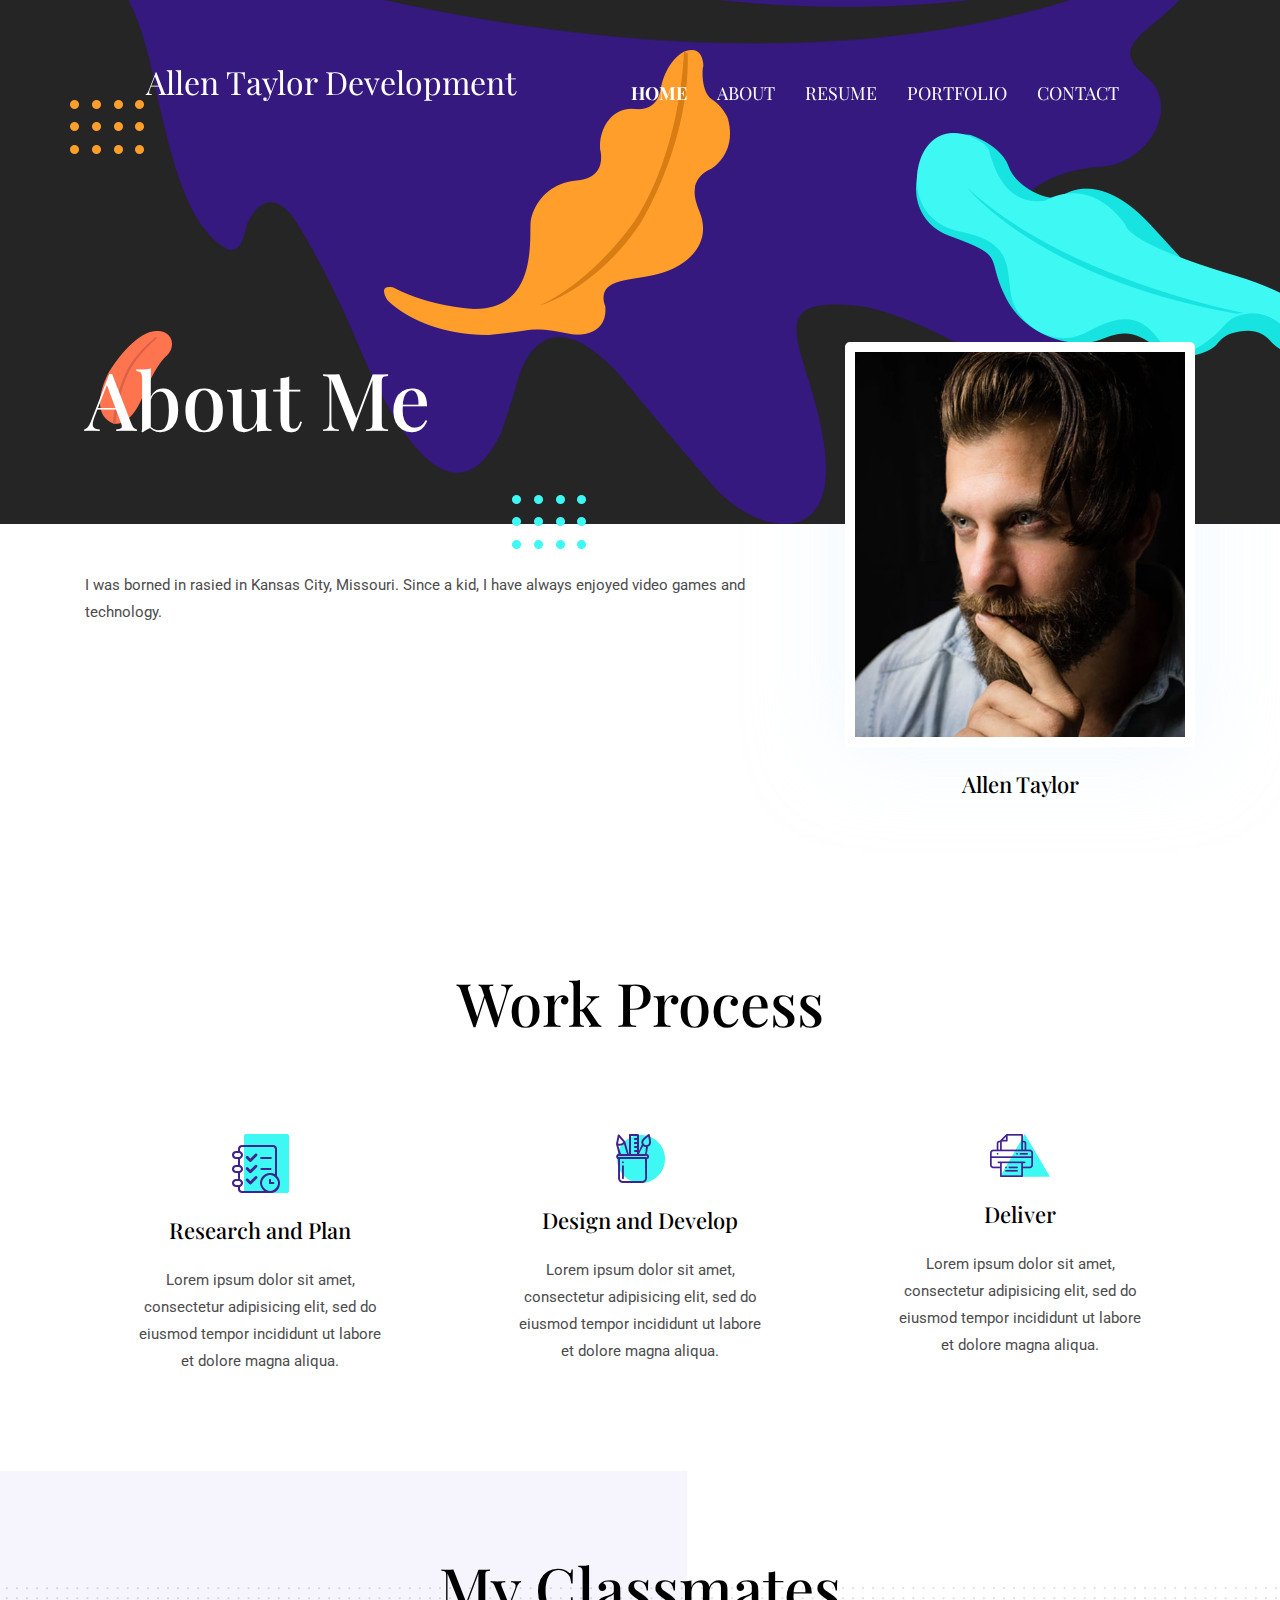
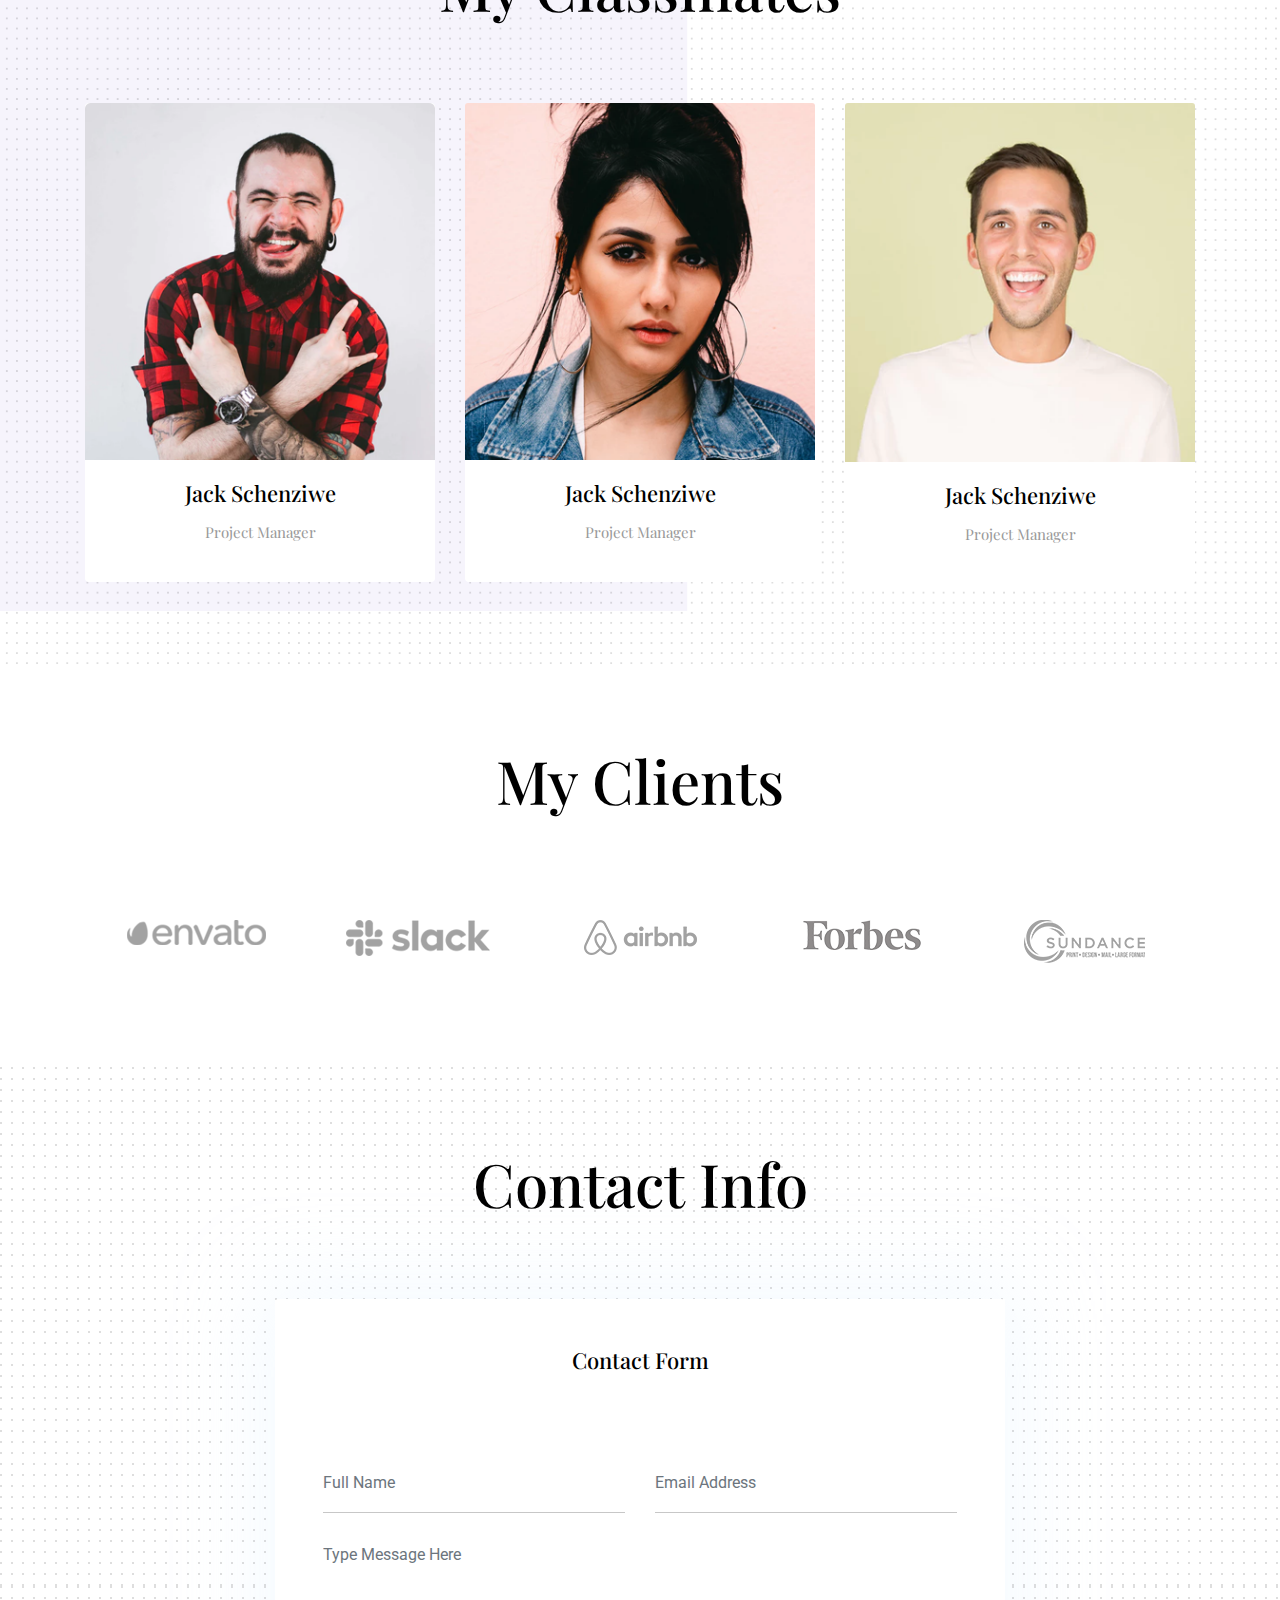
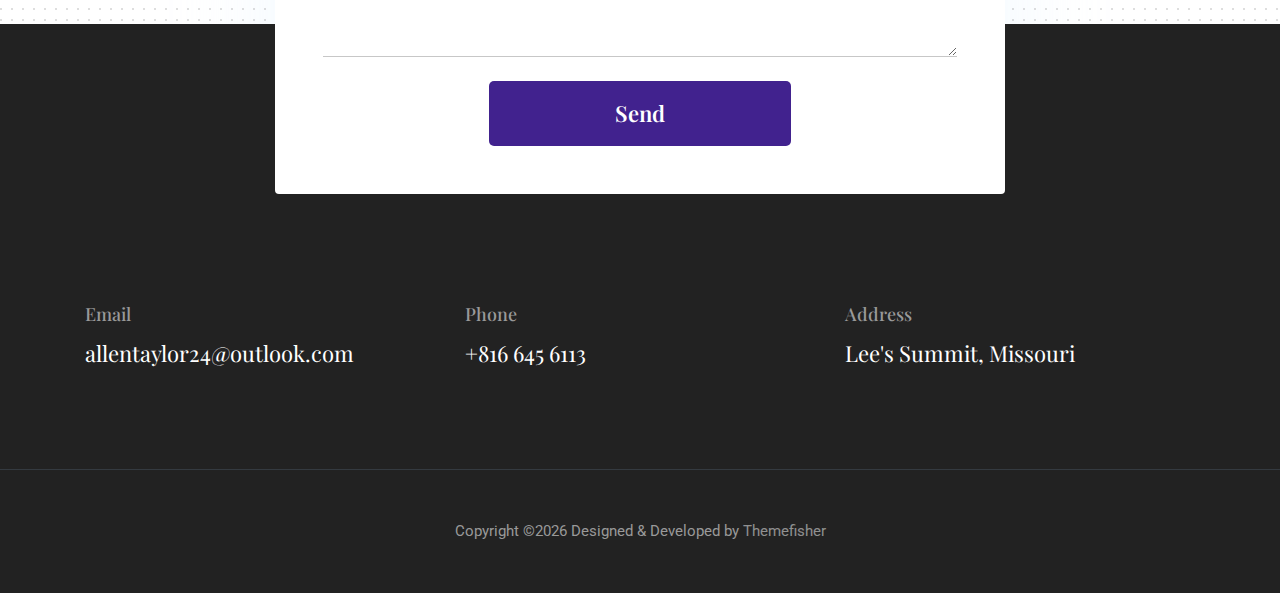
==== commit 44d59f5e: "Made changes to personal site" ====
--- a/about.html
+++ b/about.html
@@ -111,12 +111,7 @@
   <div class="container">
     <div class="row">
       <div class="col-md-8">
-        <p>I was borned in rasied in Kansas City, Missouri. Since a young kid, I've always enjoyed video games and technology. </p>
-        <p>Duis aute irure dolor in reprehenderit in voluptate velit esse cillum dolore eu fugiat nulla pariatur.
-          Excepteur sint occaecat cupidatat non proident.</p>
-        <p>Deserunt mollit anim id est laborum. Sed ut perspiciatis unde omnis iste natus error sit voluptatem
-          accusantium doloremque laudantium, totam rem aperiam, eaque ipsa quae ab illo inventore veritatis et quasi
-          architecto beatae vitae dicta sunt explicabo. Nemo enim ipsam voluptatem quia.</p>
+        <p>I was borned in rasied in Kansas City, Missouri. Since a kid, I have always enjoyed video games and technology.  </p>
       </div>
       <div class="col-md-4 text-center drag-lg-top">
         <div class="shadow-down mb-4">
@@ -166,7 +161,7 @@
   <div class="container">
     <div class="row">
       <div class="col-12 text-center">
-        <h2 class="section-title">My Team</h2>
+        <h2 class="section-title">My Classmates</h2>
       </div>
       <div class="col-md-4 col-sm-6 mb-4 mb-md-0">
         <div class="card text-center">
@@ -277,15 +272,15 @@
       <div class="row">
         <div class="col-md-4">
           <h5 class="text-light">Email</h5>
-          <p class="text-white paragraph-lg font-secondary">steve.fruits@email.com</p>
+          <p class="text-white paragraph-lg font-secondary">allentaylor24@outlook.com</p>
         </div>
         <div class="col-md-4">
           <h5 class="text-light">Phone</h5>
-          <p class="text-white paragraph-lg font-secondary">+880 2544 658 256</p>
+          <p class="text-white paragraph-lg font-secondary">+816 645 6113</p>
         </div>
         <div class="col-md-4">
           <h5 class="text-light">Address</h5>
-          <p class="text-white paragraph-lg font-secondary">125/A, CA Commercial Area, California, USA</p>
+          <p class="text-white paragraph-lg font-secondary">Lee's Summit, Missouri</p>
         </div>
       </div>
     </div>
--- a/css/style.css
+++ b/css/style.css
@@ -248,7 +248,7 @@
 }
 
 .bg-primary {
-  background: #41228e !important;
+  background: #242524 !important;
 }
 
 .bg-gray {
@@ -416,7 +416,7 @@
   transition: 0.3s ease;
 }
 .navigation.nav-bg {
-  background-color: #41228e;
+  background-color: #242524;
   padding: 15px 100px;
 }
 @media (max-width: 991px) {
@@ -432,6 +432,7 @@
 }
 
 .navbar .nav-item .nav-link {
+  font-size: 18px;
   font-family: "Playfair Display", serif;
   text-transform: uppercase;
   padding: 15px;
